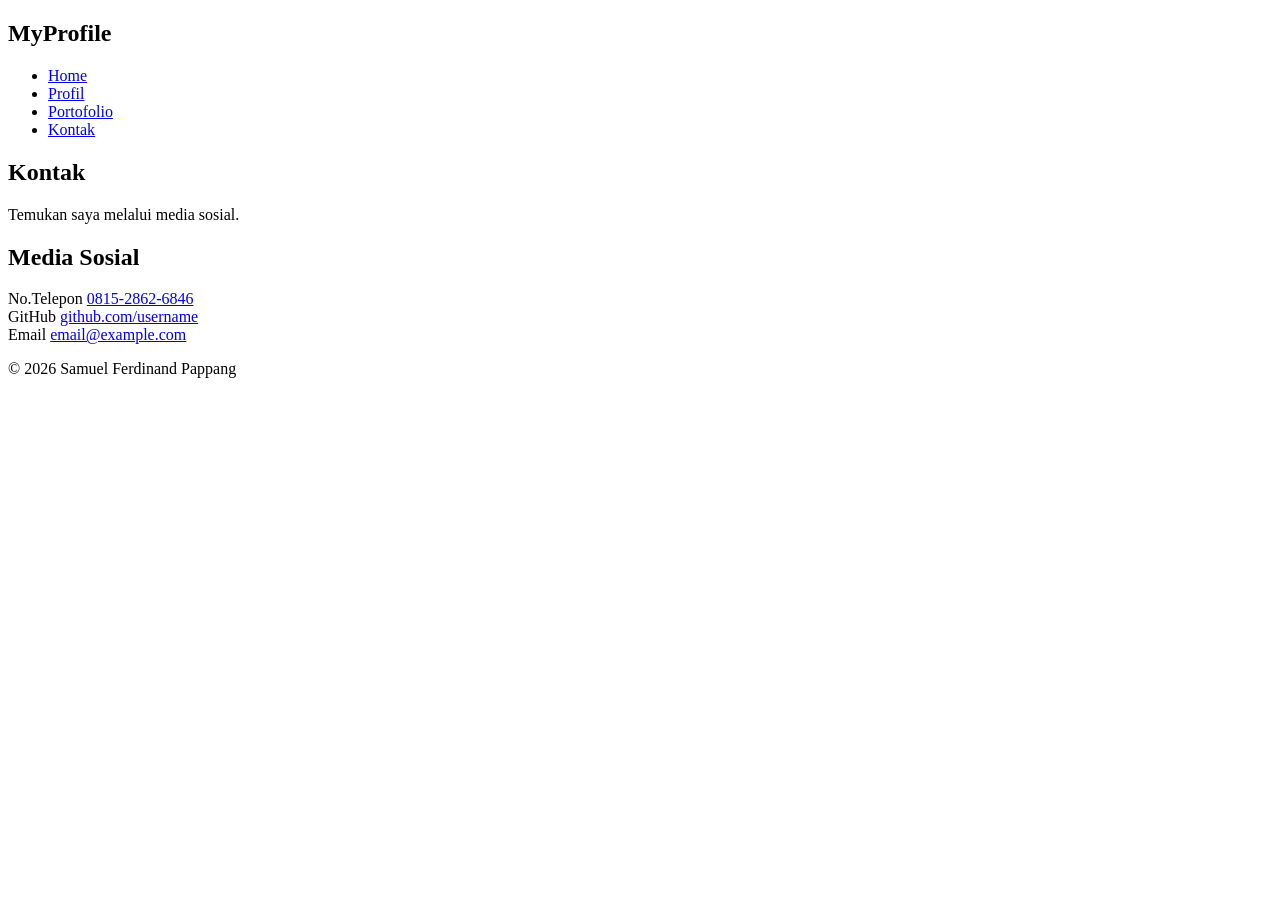
==== kontak.html @ 4adf97aa "Add files via upload" ====
<!DOCTYPE html>
<html lang="id">
<head>
    <meta charset="UTF-8">
    <meta name="viewport" content="width=device-width, initial-scale=1.0">
    <title>Kontak | MyProfile</title>
    <link rel="stylesheet" href="css/style.css">
</head>

<body>

    <header>
        <nav>
            <h2 class="logo">MyProfile</h2>

            <ul>
                <li><a href="index.html">Home</a></li>
                <li><a href="profil.html">Profil</a></li>
                <li><a href="portofolio.html">Portofolio</a></li>
                <li><a href="kontak.html" class="active">Kontak</a></li>
            </ul>
        </nav>
    </header>

    <main class="container">

        <section class="page-title">
            <h1>Kontak</h1>
            <p>Temukan saya melalui media sosial.</p>
        </section>

        <section class="contact">

            <div class="contact-card">
                <h2>Media Sosial</h2>

                <div class="contact-item">
                    <span>No.Telepon</span>
                    <a href="#" target="_blank">0815-2862-6846</a>
                </div>

                <div class="contact-item">
                    <span>GitHub</span>
                    <a href="#" target="_blank">github.com/username</a>
                </div>

                <div class="contact-item">
                    <span>Email</span>
                    <a href="mailto:email@example.com">
                        email@example.com
                    </a>
                </div>
            </div>

        </section>

    </main>

    <footer>
        <p>&copy; 2026 Samuel Ferdinand Pappang</p>
    </footer>

</body>
</html>
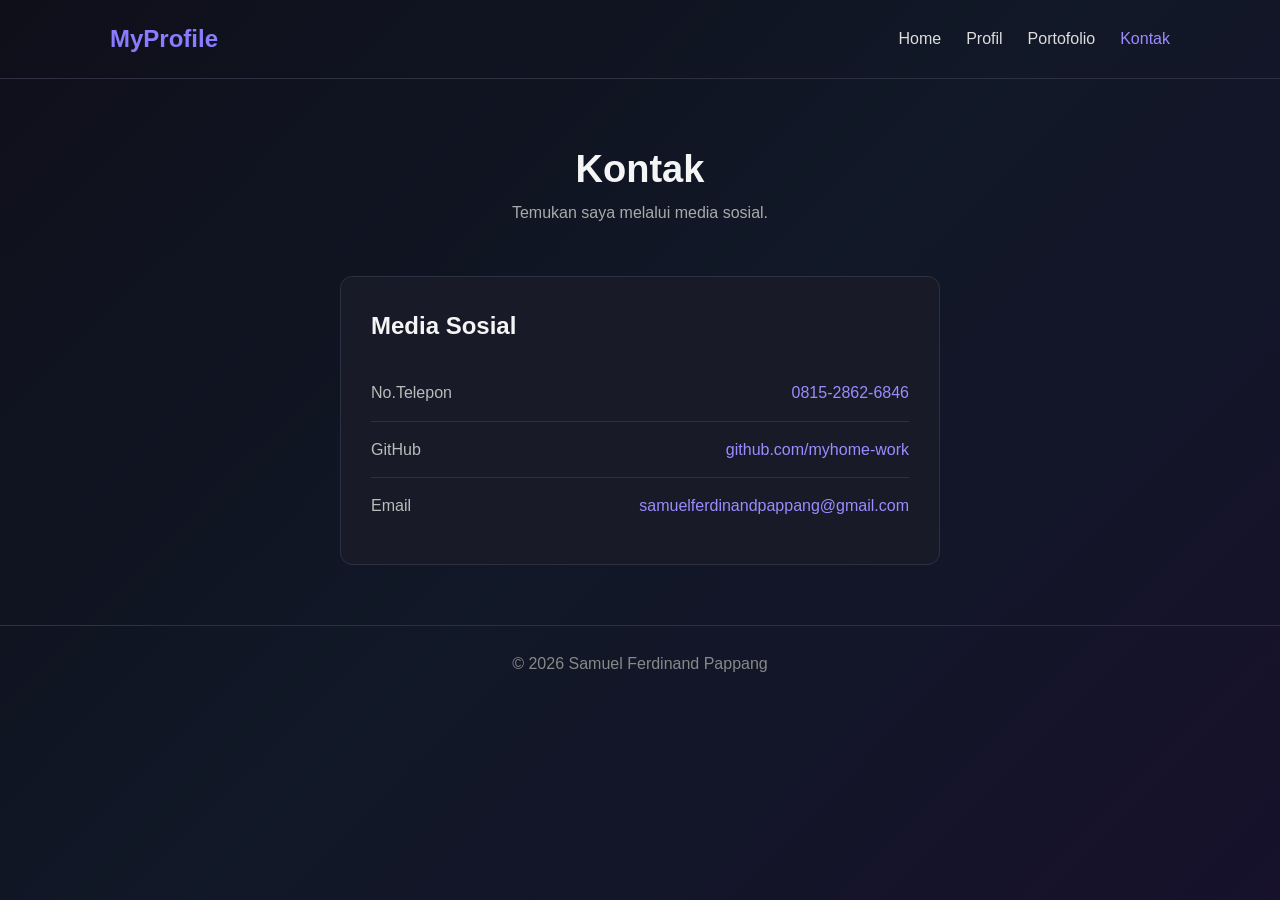
==== commit b890e176: "Update kontak.html" ====
--- a/kontak.html
+++ b/kontak.html
@@ -41,13 +41,13 @@
 
                 <div class="contact-item">
                     <span>GitHub</span>
-                    <a href="#" target="_blank">github.com/username</a>
+                    <a href="#" target="_blank">github.com/myhome-work</a>
                 </div>
 
                 <div class="contact-item">
                     <span>Email</span>
-                    <a href="mailto:email@example.com">
-                        email@example.com
+                    <a href="mailto:samuelferdinandpappang@gmail.com">
+                        samuelferdinandpappang@gmail.com
                     </a>
                 </div>
             </div>
@@ -61,4 +61,4 @@
     </footer>
 
 </body>
-</html>+</html>
--- a/css/style.css
+++ b/css/style.css
@@ -0,0 +1,335 @@
+/* =========================
+   RESET
+========================= */
+
+* {
+    margin: 0;
+    padding: 0;
+    box-sizing: border-box;
+}
+
+html {
+    scroll-behavior: smooth;
+}
+
+body {
+    font-family: Arial, sans-serif;
+    background: linear-gradient(
+        135deg,
+        #0f0f1a,
+        #111827,
+        #17112b
+    );
+    color: #f5f5f5;
+    min-height: 100vh;
+    line-height: 1.6;
+}
+
+/* =========================
+   NAVIGATION
+========================= */
+
+header {
+    border-bottom: 1px solid #2d3040;
+}
+
+nav {
+    max-width: 1100px;
+    margin: auto;
+    padding: 20px;
+    display: flex;
+    justify-content: space-between;
+    align-items: center;
+}
+
+.logo {
+    color: #8b7cff;
+}
+
+nav ul {
+    list-style: none;
+    display: flex;
+    gap: 25px;
+}
+
+nav a {
+    color: #ddd;
+    text-decoration: none;
+    transition: 0.3s;
+}
+
+nav a:hover,
+nav a.active {
+    color: #9b8cff;
+}
+
+/* =========================
+   HERO
+========================= */
+
+.hero {
+    max-width: 1100px;
+    min-height: 80vh;
+    margin: auto;
+    padding: 60px 20px;
+
+    display: flex;
+    align-items: center;
+    justify-content: space-between;
+    gap: 50px;
+}
+
+.hero-text {
+    max-width: 600px;
+}
+
+.small-title {
+    color: #9b8cff;
+    font-weight: bold;
+    letter-spacing: 2px;
+}
+
+.hero h1 {
+    font-size: 48px;
+    line-height: 1.2;
+    margin: 10px 0 20px;
+}
+
+.hero p {
+    color: #bdbdc8;
+    margin-bottom: 25px;
+}
+
+.hero-image img {
+    width: 280px;
+    height: 280px;
+    object-fit: cover;
+    border-radius: 50%;
+    border: 4px solid #8b7cff;
+}
+
+/* =========================
+   BUTTON
+========================= */
+
+.button {
+    display: inline-block;
+    padding: 10px 20px;
+    background: #7c6ff2;
+    color: white;
+    text-decoration: none;
+    border-radius: 8px;
+    transition: 0.3s;
+}
+
+.button:hover {
+    background: #9a8fff;
+    transform: translateY(-2px);
+}
+
+/* =========================
+   GENERAL
+========================= */
+
+.container {
+    max-width: 1100px;
+    margin: auto;
+    padding: 60px 20px;
+}
+
+.page-title {
+    text-align: center;
+    margin-bottom: 50px;
+}
+
+.page-title h1 {
+    font-size: 38px;
+}
+
+.page-title p {
+    color: #aaa;
+}
+
+/* =========================
+   PROFILE
+========================= */
+
+.profile {
+    display: flex;
+    gap: 50px;
+    align-items: flex-start;
+}
+
+.profile > img {
+    width: 250px;
+    height: 250px;
+    object-fit: cover;
+    border-radius: 15px;
+}
+
+.profile h2 {
+    margin-bottom: 15px;
+}
+
+.profile p {
+    color: #bbb;
+    margin-bottom: 15px;
+}
+
+.profile h3 {
+    margin-top: 25px;
+    margin-bottom: 10px;
+}
+
+.skill-list {
+    padding-left: 20px;
+    color: #bbb;
+}
+
+/* =========================
+   PORTFOLIO
+========================= */
+
+.projects {
+    display: flex;
+    gap: 25px;
+}
+
+.project-card {
+    flex: 1;
+    background: #181a27;
+    border: 1px solid #2d3040;
+    border-radius: 12px;
+    overflow: hidden;
+    transition: 0.3s;
+}
+
+.project-card:hover {
+    transform: translateY(-3px);
+    border-color: #7c6ff2;
+}
+
+.project-card img {
+    width: 100%;
+    height: 200px;
+    object-fit: cover;
+}
+
+.project-card div {
+    padding: 20px;
+}
+
+.project-card p {
+    color: #aaa;
+}
+
+.technology {
+    color: #9b8cff !important;
+    margin-top: 10px;
+}
+
+/* =========================
+   CONTACT
+========================= */
+
+.contact {
+    max-width: 600px;
+    margin: auto;
+}
+
+.contact-card {
+    background: #181a27;
+    border: 1px solid #2d3040;
+    padding: 30px;
+    border-radius: 12px;
+}
+
+.contact-card h2 {
+    margin-bottom: 20px;
+}
+
+.contact-item {
+    display: flex;
+    justify-content: space-between;
+    padding: 15px 0;
+    border-bottom: 1px solid #2d3040;
+}
+
+.contact-item:last-child {
+    border-bottom: none;
+}
+
+.contact-item span {
+    color: #bbb;
+}
+
+.contact-item a {
+    color: #9b8cff;
+    text-decoration: none;
+}
+
+.contact-item a:hover {
+    text-decoration: underline;
+}
+
+/* =========================
+   FOOTER
+========================= */
+
+footer {
+    text-align: center;
+    padding: 25px;
+    border-top: 1px solid #2d3040;
+    color: #888;
+}
+
+/* =========================
+   RESPONSIVE
+========================= */
+
+@media (max-width: 700px) {
+
+    nav {
+        flex-direction: column;
+        gap: 15px;
+    }
+
+    nav ul {
+        gap: 15px;
+        flex-wrap: wrap;
+        justify-content: center;
+    }
+
+    .hero {
+        flex-direction: column-reverse;
+        text-align: center;
+    }
+
+    .hero h1 {
+        font-size: 36px;
+    }
+
+    .hero-image img {
+        width: 200px;
+        height: 200px;
+    }
+
+    .profile {
+        flex-direction: column;
+    }
+
+    .profile > img {
+        width: 200px;
+        height: 200px;
+        margin: auto;
+    }
+
+    .projects {
+        flex-direction: column;
+    }
+
+    .contact-item {
+        flex-direction: column;
+        gap: 5px;
+    }
+}
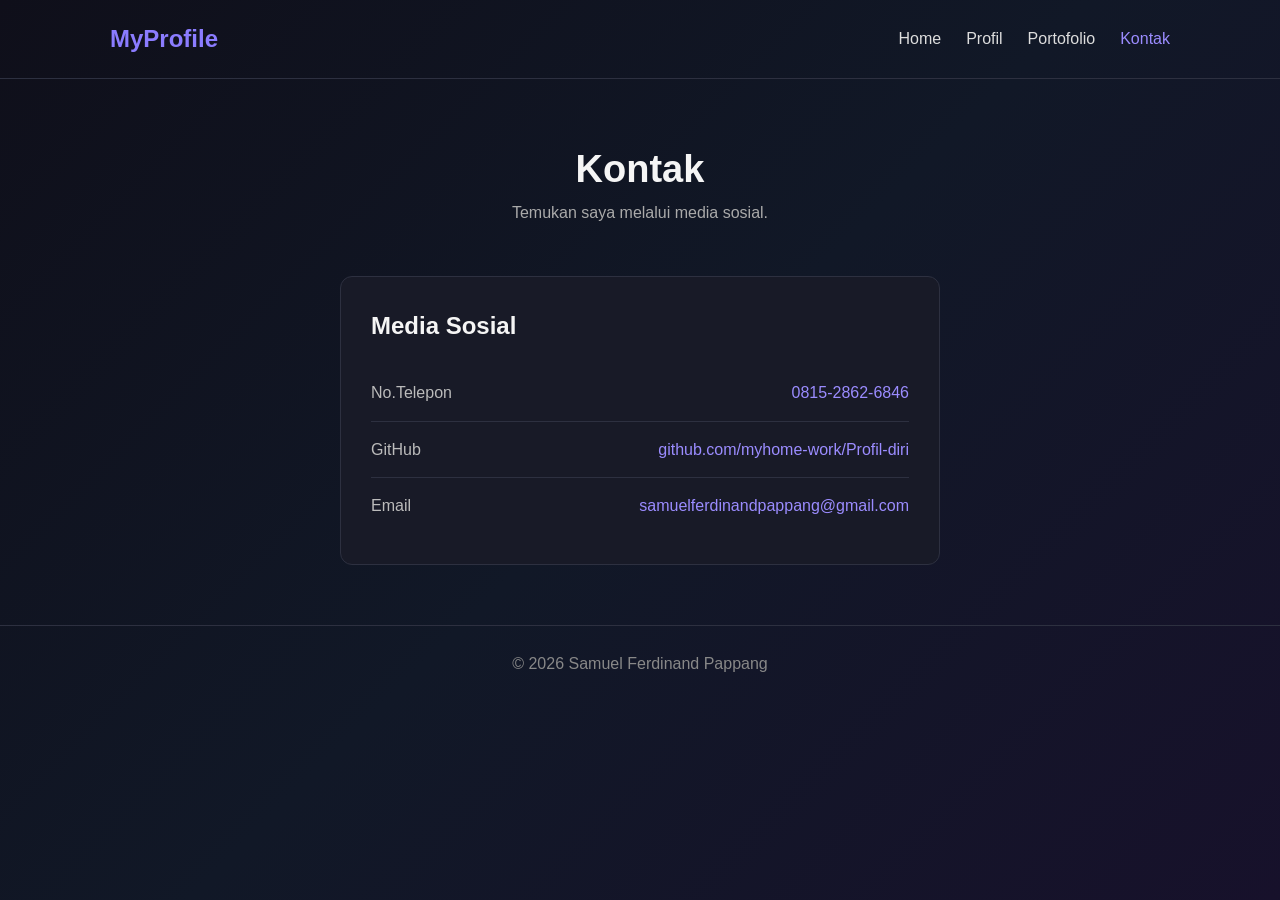
==== commit 726140b3: "tt" ====
--- a/kontak.html
+++ b/kontak.html
@@ -41,7 +41,7 @@
 
                 <div class="contact-item">
                     <span>GitHub</span>
-                    <a href="#" target="_blank">github.com/myhome-work</a>
+                    <a href="#" target="_blank">github.com/myhome-work/Profil-diri</a>
                 </div>
 
                 <div class="contact-item">
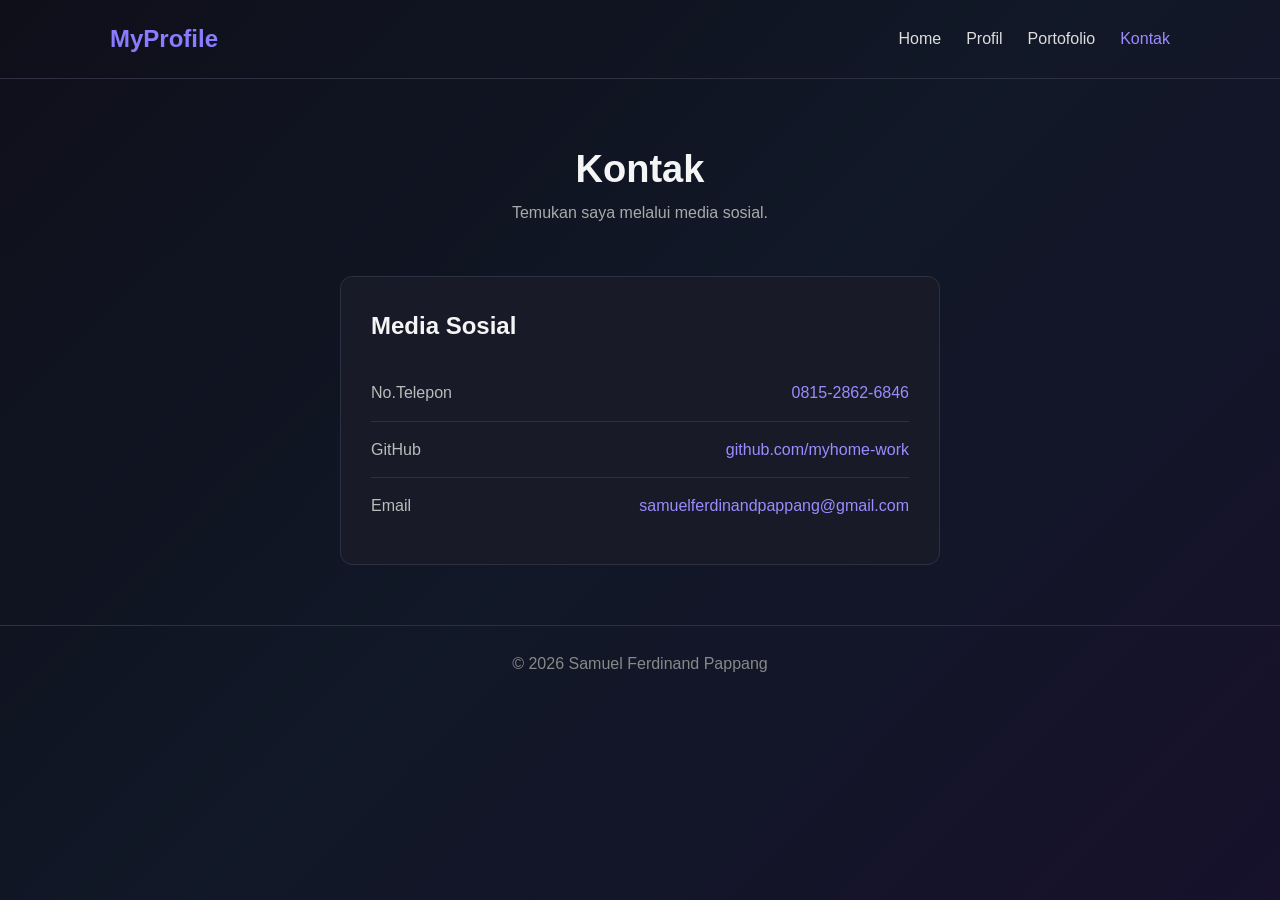
==== commit a09658c6: "tu u" ====
--- a/kontak.html
+++ b/kontak.html
@@ -41,7 +41,7 @@
 
                 <div class="contact-item">
                     <span>GitHub</span>
-                    <a href="#" target="_blank">github.com/myhome-work/Profil-diri</a>
+                    <a href="https://github.com/myhome-work" target="_blank">github.com/myhome-work</a>
                 </div>
 
                 <div class="contact-item">
